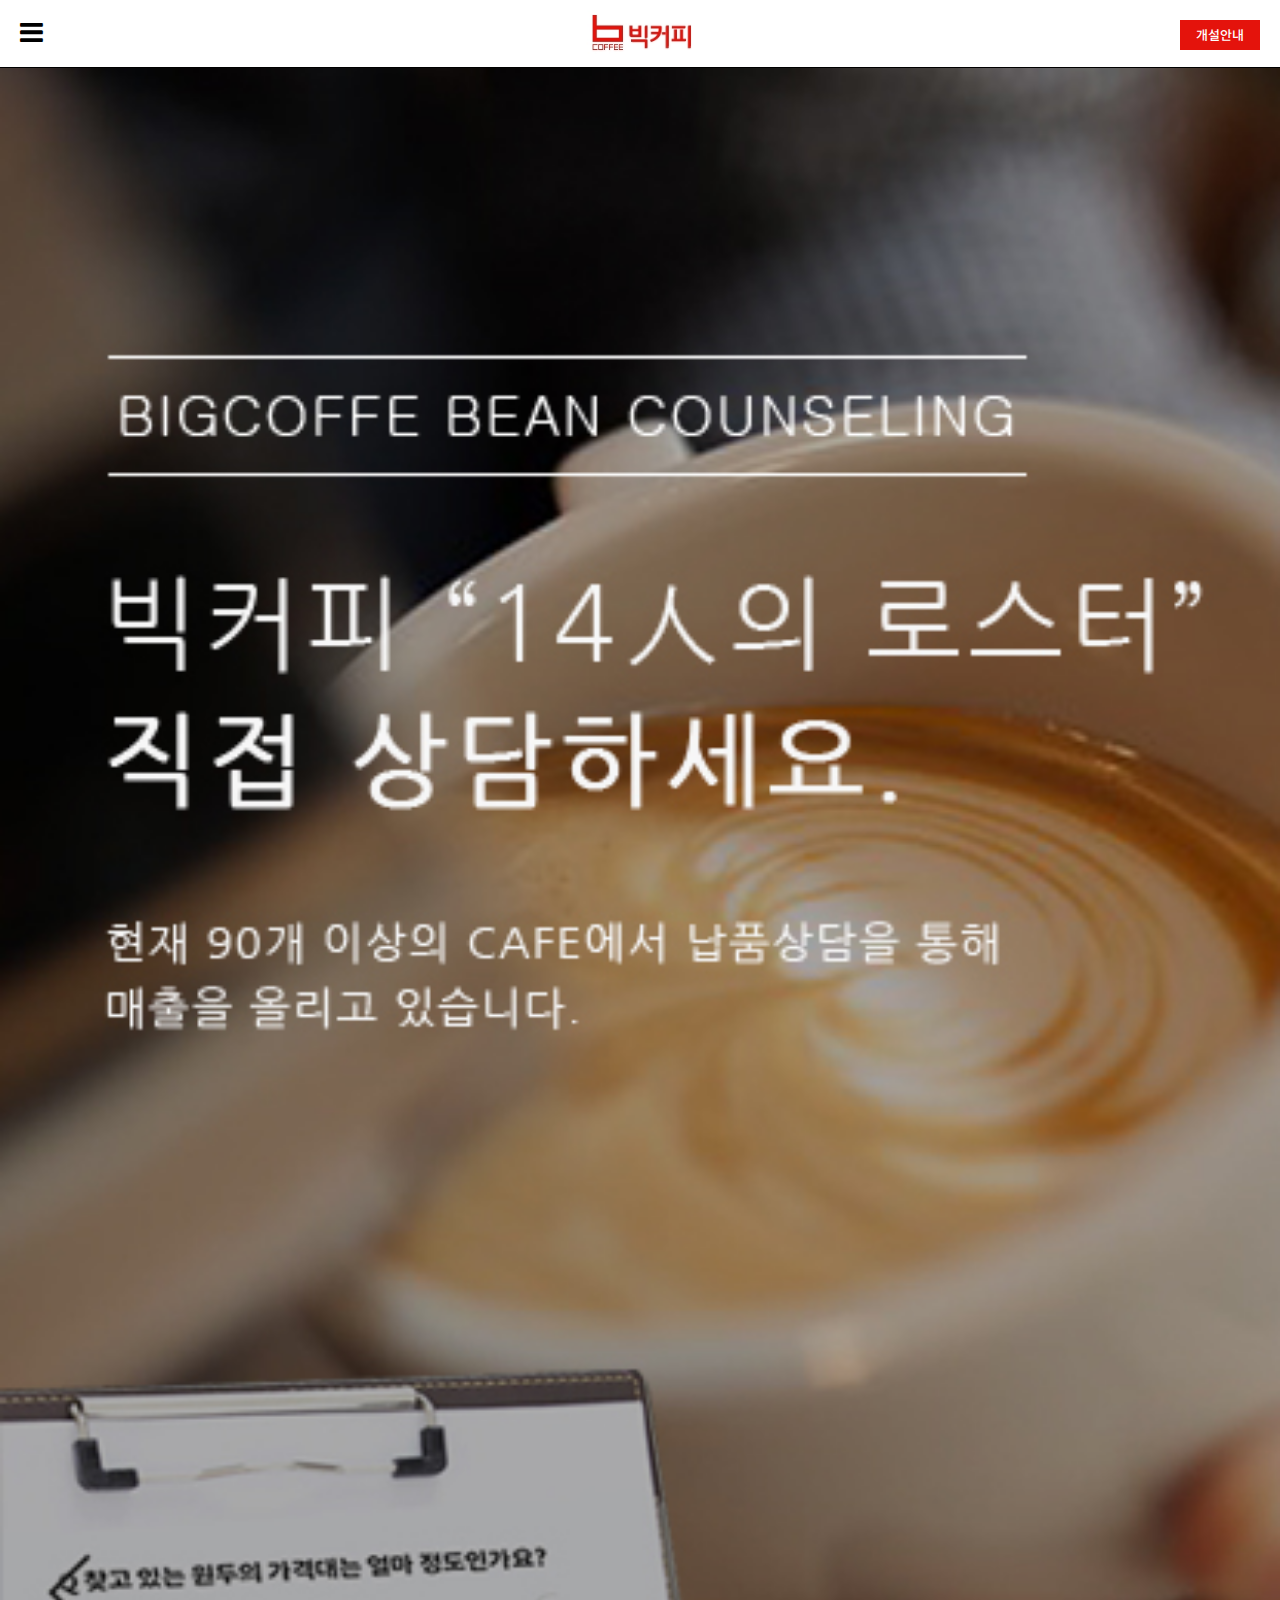
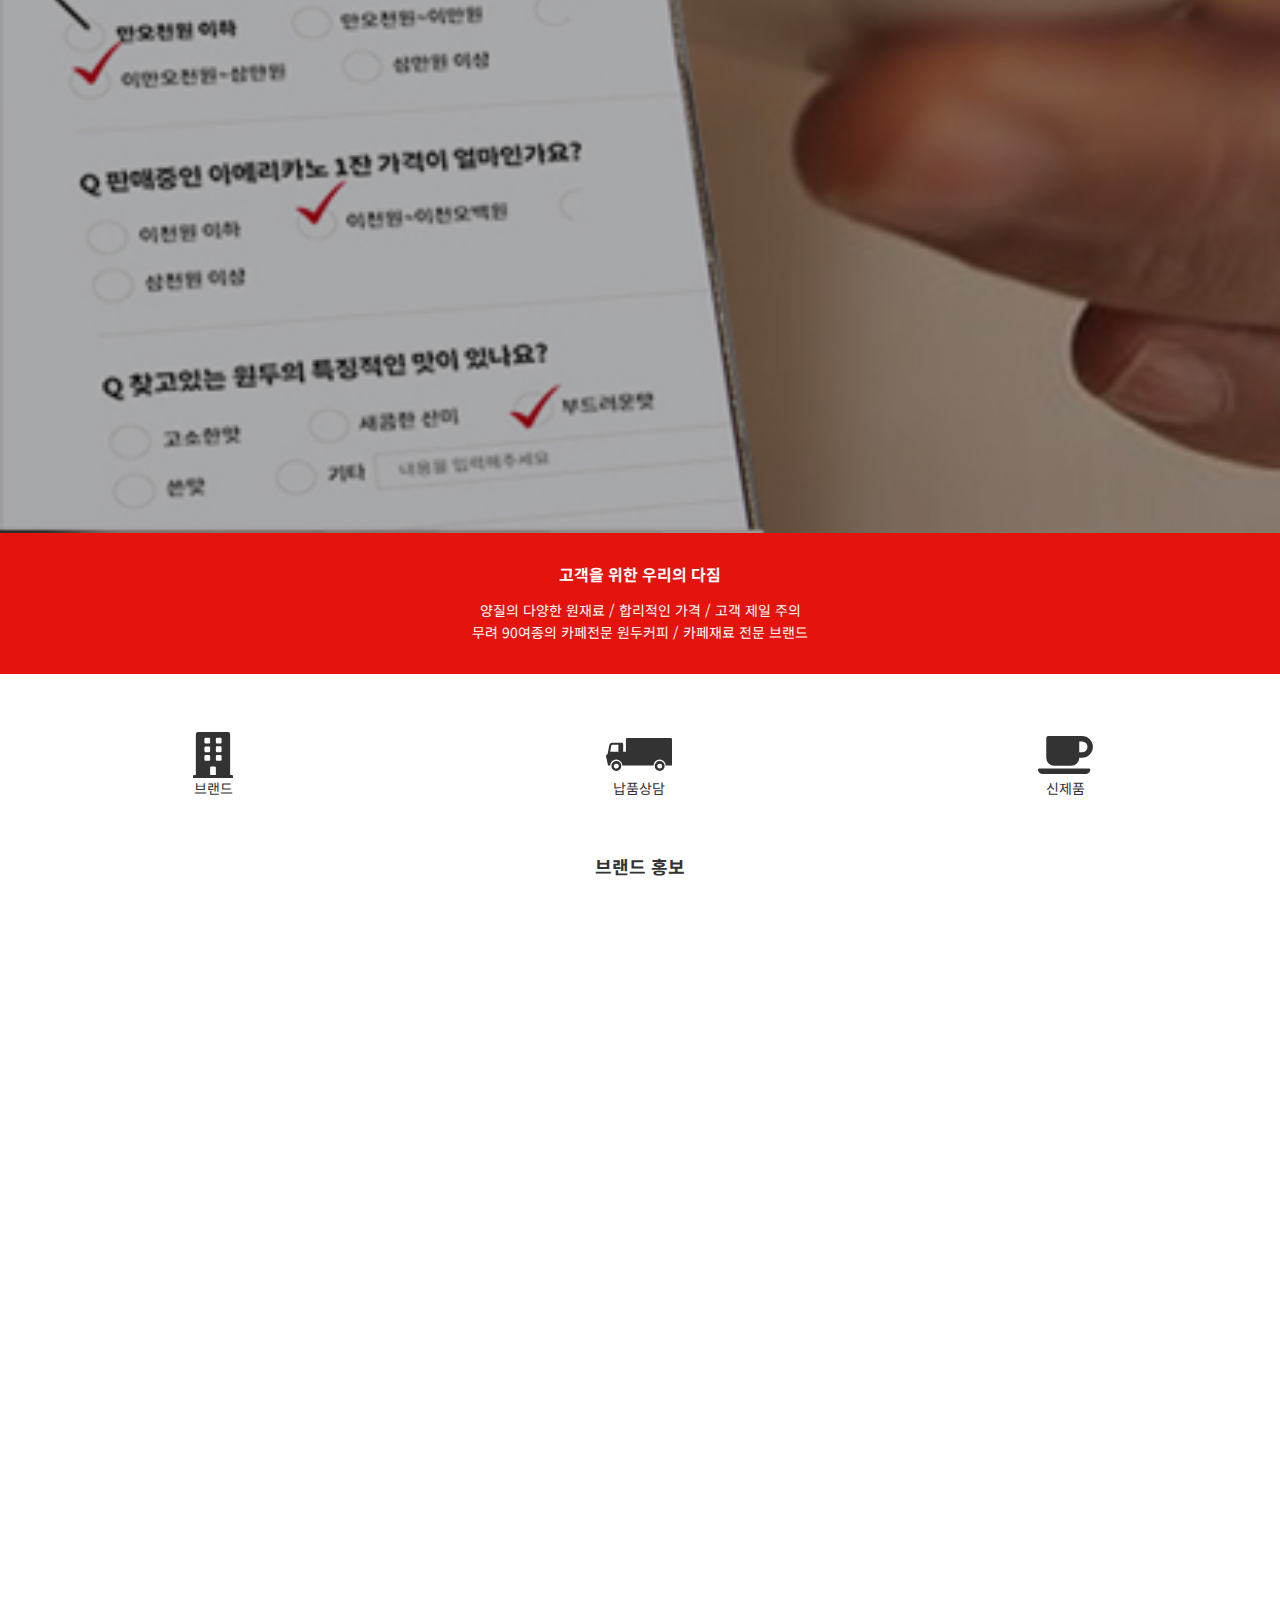
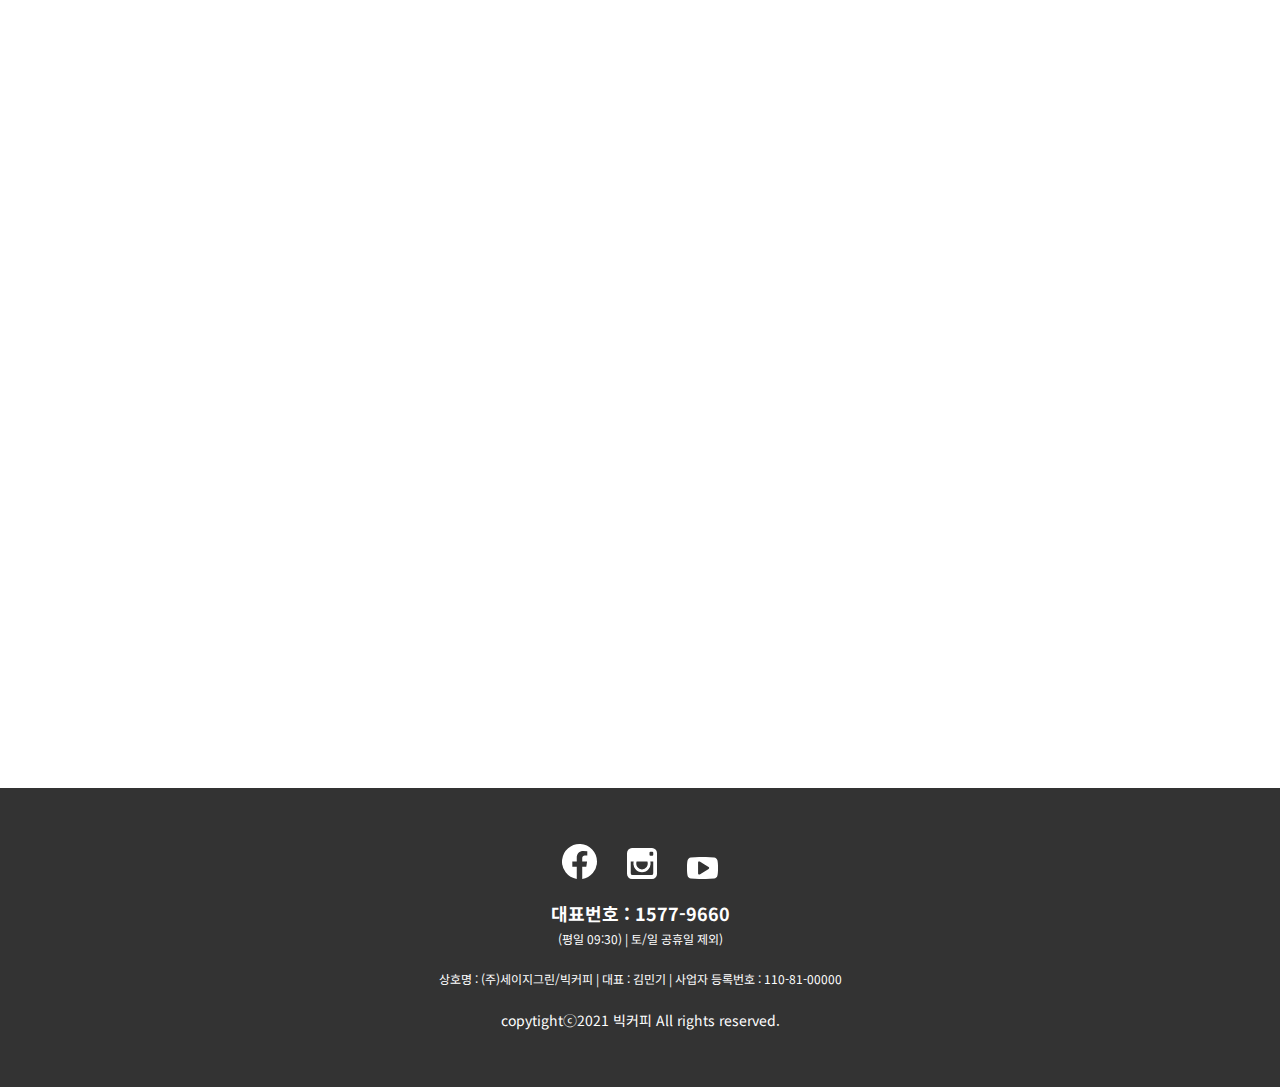
==== index.html @ 4d940194 "최초 업로드" ====
<!DOCTYPE html>
<html lang="ko">
<head>
    <meta charset="UTF-8">
    <meta name="viewport" content="width=device-width, initial-scale=1.0">
    <title>빅커피</title>
    <link rel="preconnect" href="https://fonts.gstatic.com">
    <link href="https://fonts.googleapis.com/css2?family=Noto+Sans+KR&display=swap" rel="stylesheet">
    <link rel="stylesheet" href="./css/style.css">
    <!--폰트 어썸 아이콘-->
    <link rel="stylesheet" href="https://stackpath.bootstrapcdn.com/font-awesome/4.7.0/css/font-awesome.min.css">
</head>
<body>
   <header id="main_header">
       <button class="btn_toggle"><i class="fa fa-bars fa-2x" aria-hidden="true"></i></button>
       <h1><a href="./index.html"><img src="./img/logo.jpg" alt="빅커피"></a></h1>
    <a href="#" class="btn_right">개설안내</a>
   </header>
   <section id="main_visual">
       <img src="./img/배너/banner02@2x.jpg" alt="배너1">
   </section>
   <section id="about">
       <h2>고객을 위한 우리의 다짐</h2>
       <p>양질의 다양한 원재료 / 합리적인 가격 / 고객 제일 주의<br>무려 90여종의 카페전문 원두커피 / 카페재료 전문 브랜드</p>
</section>
<section id="service">
    <ul><li><a href="#"><img src="./img/icon_brand.svg" alt="브랜드"></a><p>브랜드</p></li>
        <li><a href="#"><img src="./img/icon_truck.svg" alt="납품상담"></a><p>납품상담</p></li>
        <li><a href="#"><img src="./img/icon_coffee.svg" alt="신제품"></a><p>신제품</p></li></ul>
</section>

<section id="brand">
    <h2>브랜드 홍보</h2>
    <div>
        <iframe src="https://www.youtube.com/embed/5CzeFBEYQp0" frameborder="0" allow="accelerometer; autoplay; clipboard-write; encrypted-media; gyroscope; picture-in-picture" allowfullscreen></iframe></div>
    <div>
    <iframe src="https://www.youtube.com/embed/gWpYrhRm-FI" frameborder="0" allow="accelerometer; autoplay; clipboard-write; encrypted-media; gyroscope; picture-in-picture" allowfullscreen></iframe></div>
</section>
<footer id="main_footer">
    <div class="sns">
        <a href="#"><img src="./img/Icon awesome-facebook.svg" alt="facebook"></a>
        <a href="#"><img src="./img/Icon metro-instagram.svg" alt="instagram"></a>
        <a href="#"><img src="./img/Icon metro-youtube-play.svg" alt="youtube"></a>
    </div>
    <p class="tel">대표번호 : <a href="tel:1577-9660">1577-9660</a><br>
    <span>(평일 09:30) | 토/일 공휴일 제외)</span></p>
    <p class="info">상호명 : (주)세이지그린/빅커피 | 대표 : 김민기 |
        사업자 등록번호 : 110-81-00000</p>
        <p class="copyright">copytightⓒ2021 빅커피 All rights reserved.</p>
</footer>
</body>
---- css/style.css ----
*{margin: 0; padding: 0; box-sizing: border-box;}
ul{list-style: none;}
a{text-decoration: none;
color: #333;}
body{
    color: #333;
    font-family: 'Noto Sans KR', sans-serif;
    font-size: 14px;
    line-height: 1.6em;
    text-align: center;
}
h2{
    font-size: 18px;
    font-weight: bold;
}
#main_header{
    width: 100%;
    height: 68px;
    position: relative;
    border-bottom: 1px solid #000;
    text-align: center;
}
#main_header>h1 {padding: 10px;}
#main_header>h1 img {
    width: 109px;
    height: 44px;
}
#main_header>.btn_toggle{
    position: absolute;
    left: 20px;
    top: 20px;
    background: none;
    border: none;
}
#main_header>.btn_right{
    width: 80px;
    height: 30px;
    background: #E4130C;
    color: #fff;
    font-size: 13px;
    text-align: center;
    line-height: 30px;
    position: absolute;
    right: 20px;
    top: 20px;
    font-weight: 500;
}
#main_visual>img{
    width: 100%;
    display: block;
}
#about{
    background: #E4130C;
    color: #fff;
    text-align: center;
    padding: 30px;
}
#about>h2{
    font-size: 16px;
    margin-bottom: 13px;
}
#service{
    overflow: hidden;
    padding-top: 56px;
    padding-bottom: 56PX;
}
#service ul li{
    float: left;
    width: 33.3%;
    text-align: center;
}
#service>ul>li>a{
    display: inline-block;
    height: 47px;
    line-height: 47px;
}
#service>ul>li>a>img{
vertical-align: middle;
}
#brand{padding-bottom: 56px;}
#brand>div{
    position: relative;
    width: 100%;
    padding-bottom: 56.25%;
}
#brand>div>iframe{
    position: absolute;
    left: 0;top:0;
    width: 100%;
    height: 100%;
}
#brand>h2{
    margin-bottom: 15px;
}
#main_footer {
    background: #333;
    color: #fff;
    padding-top: 56px;
    padding-bottom: 56px;
    padding-left: 20px;
    padding-right: 20px;
  }
  
  #main_footer .sns img{
    margin-left: 13px;
    margin-right: 13px;
  }
  
  #main_footer .tel {
    font-size: 18px;
    font-weight: bold;
    margin-top: 18px;
    margin-bottom: 18px;
  }
  #main_footer .tel a {
    color: #fff;
  }
  #main_footer .tel span,
  #main_footer .info,
  #main_footer .copy {
    font-size: 12px;
    font-weight: 400;
  }
  
  #main_footer .info {
    margin-bottom: 18px;
  }
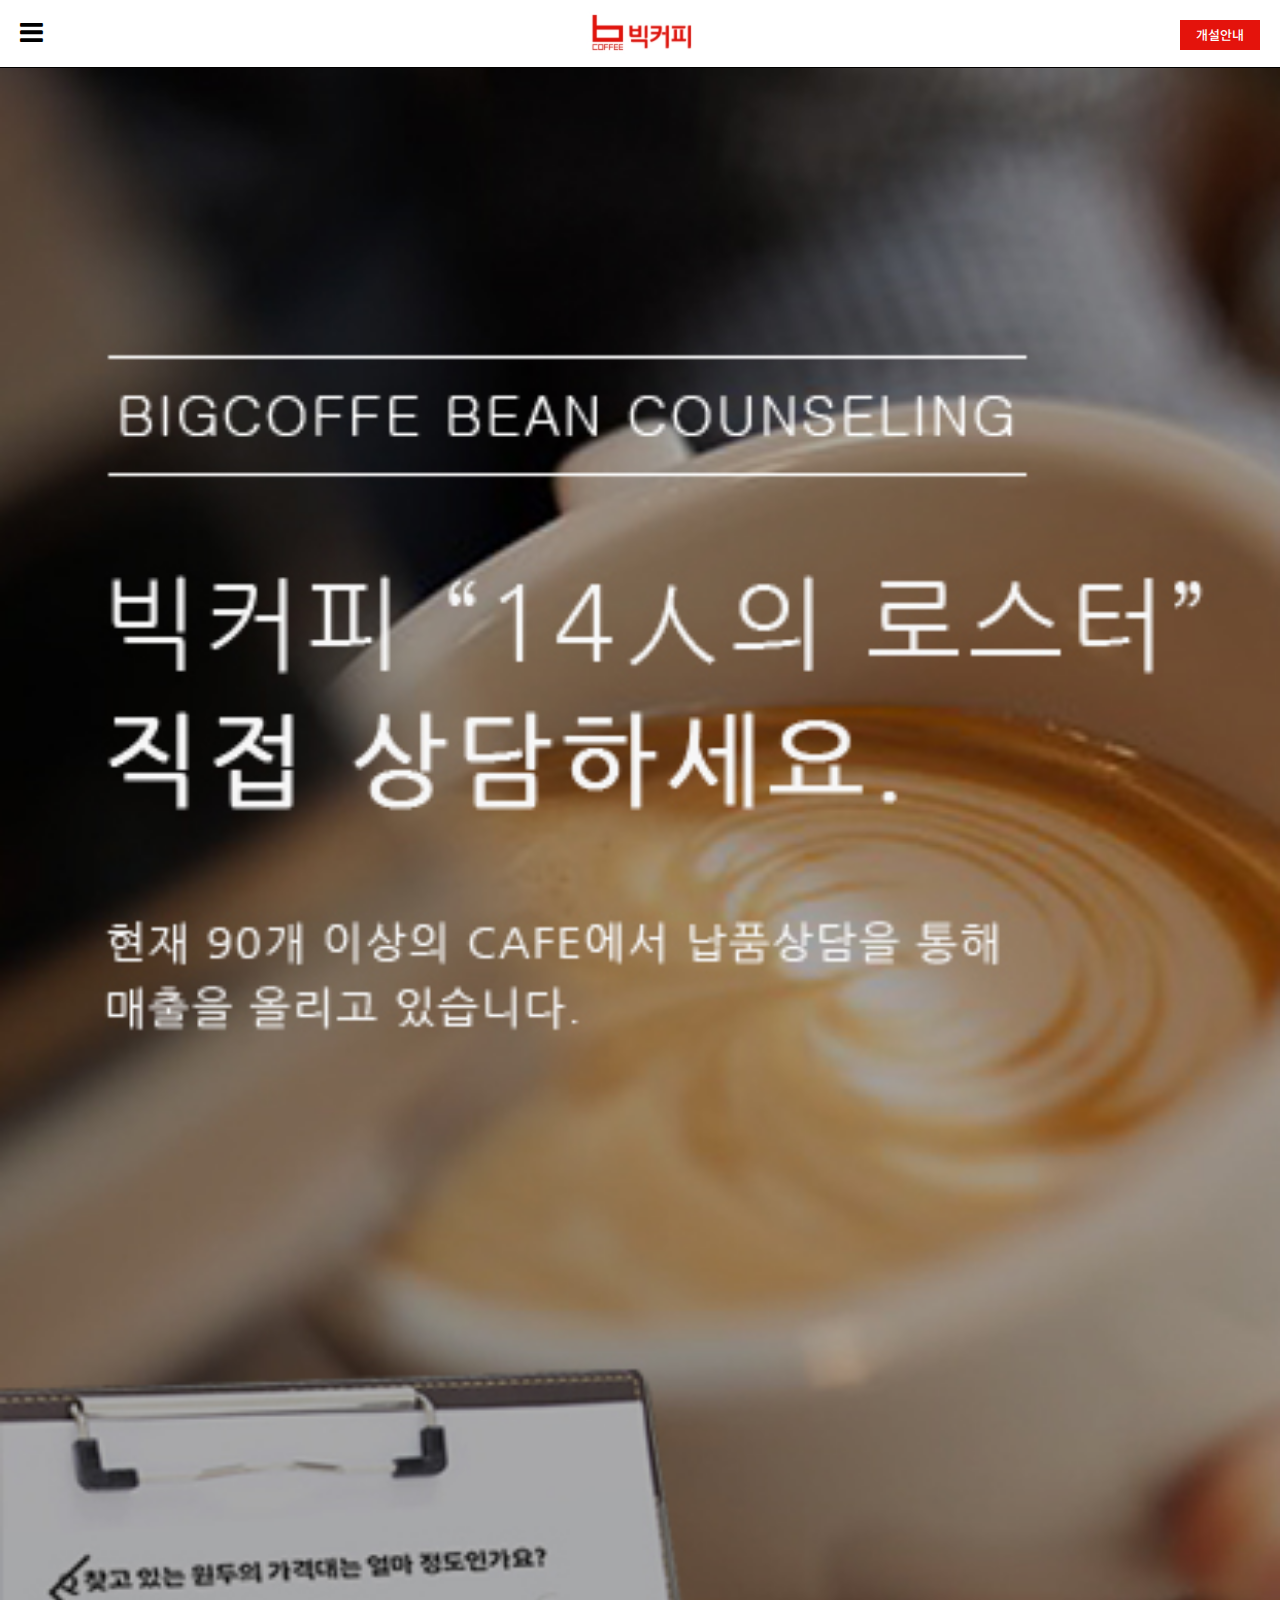
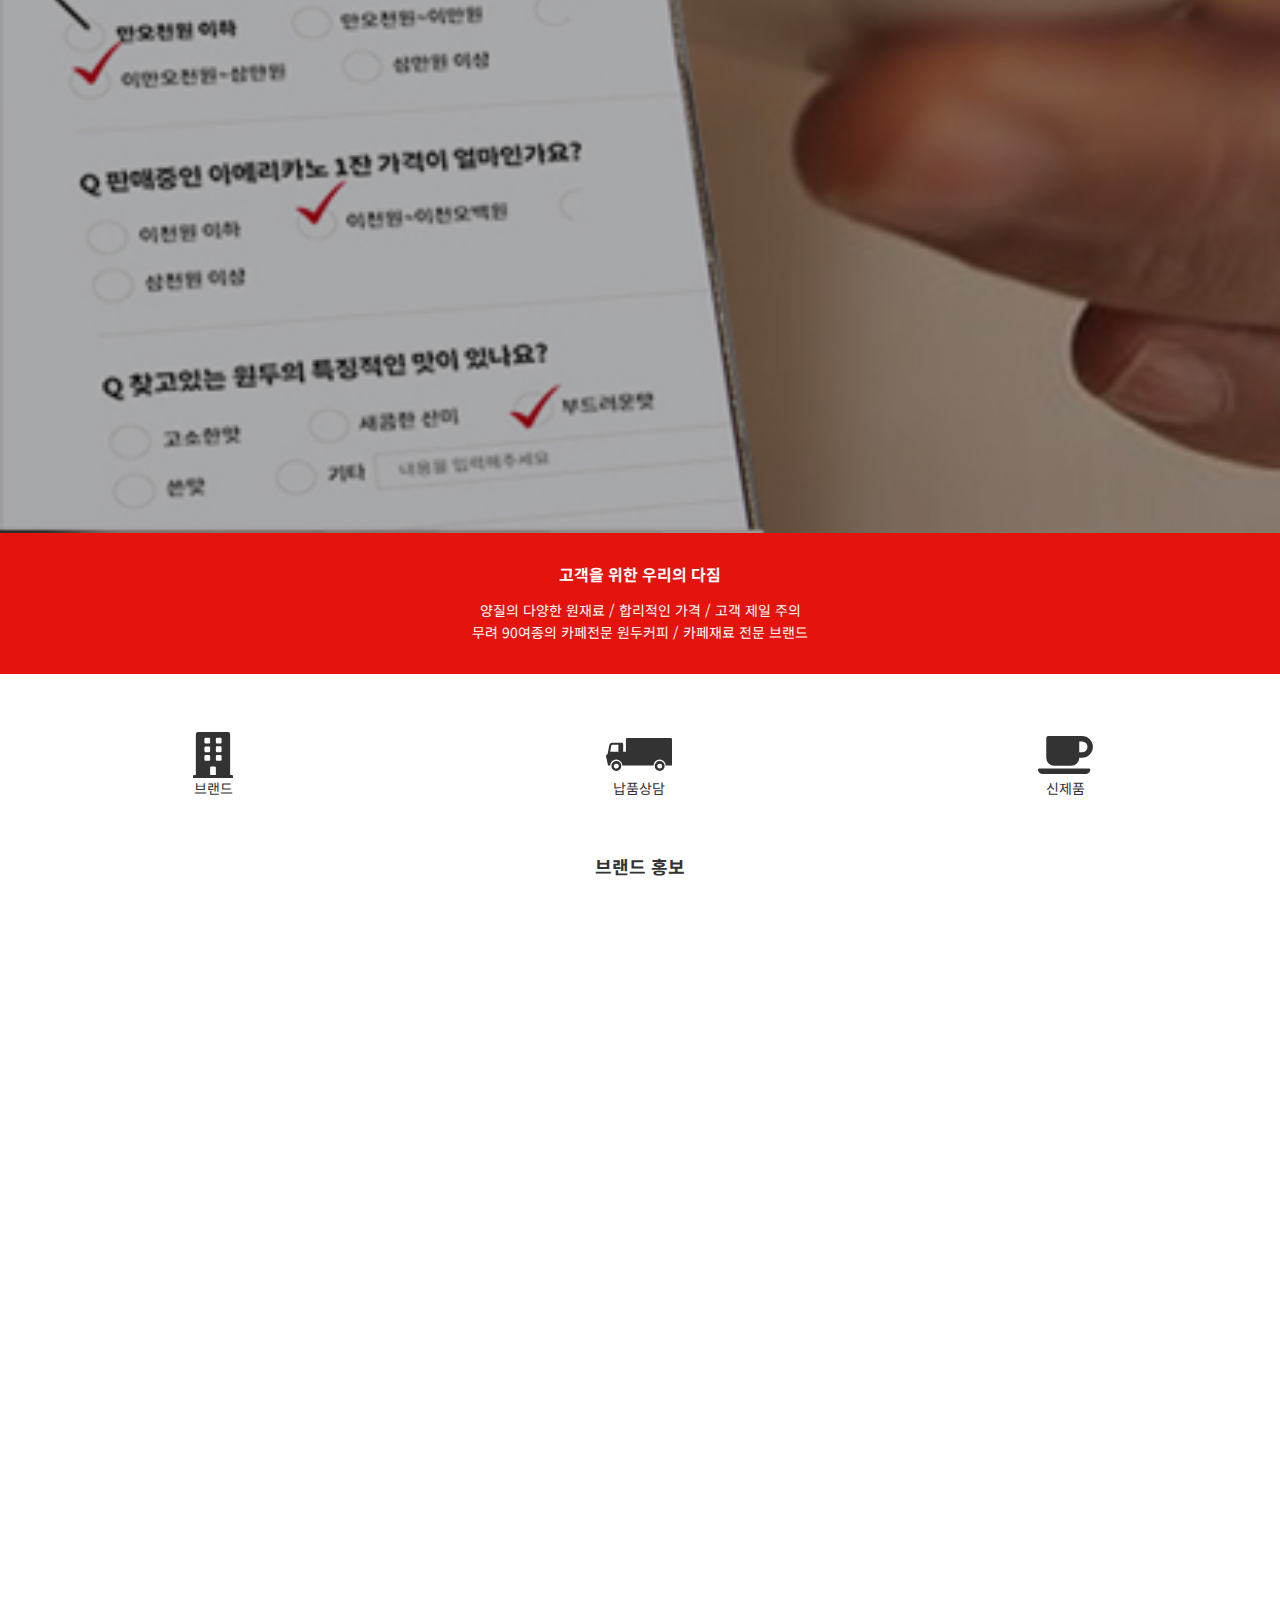
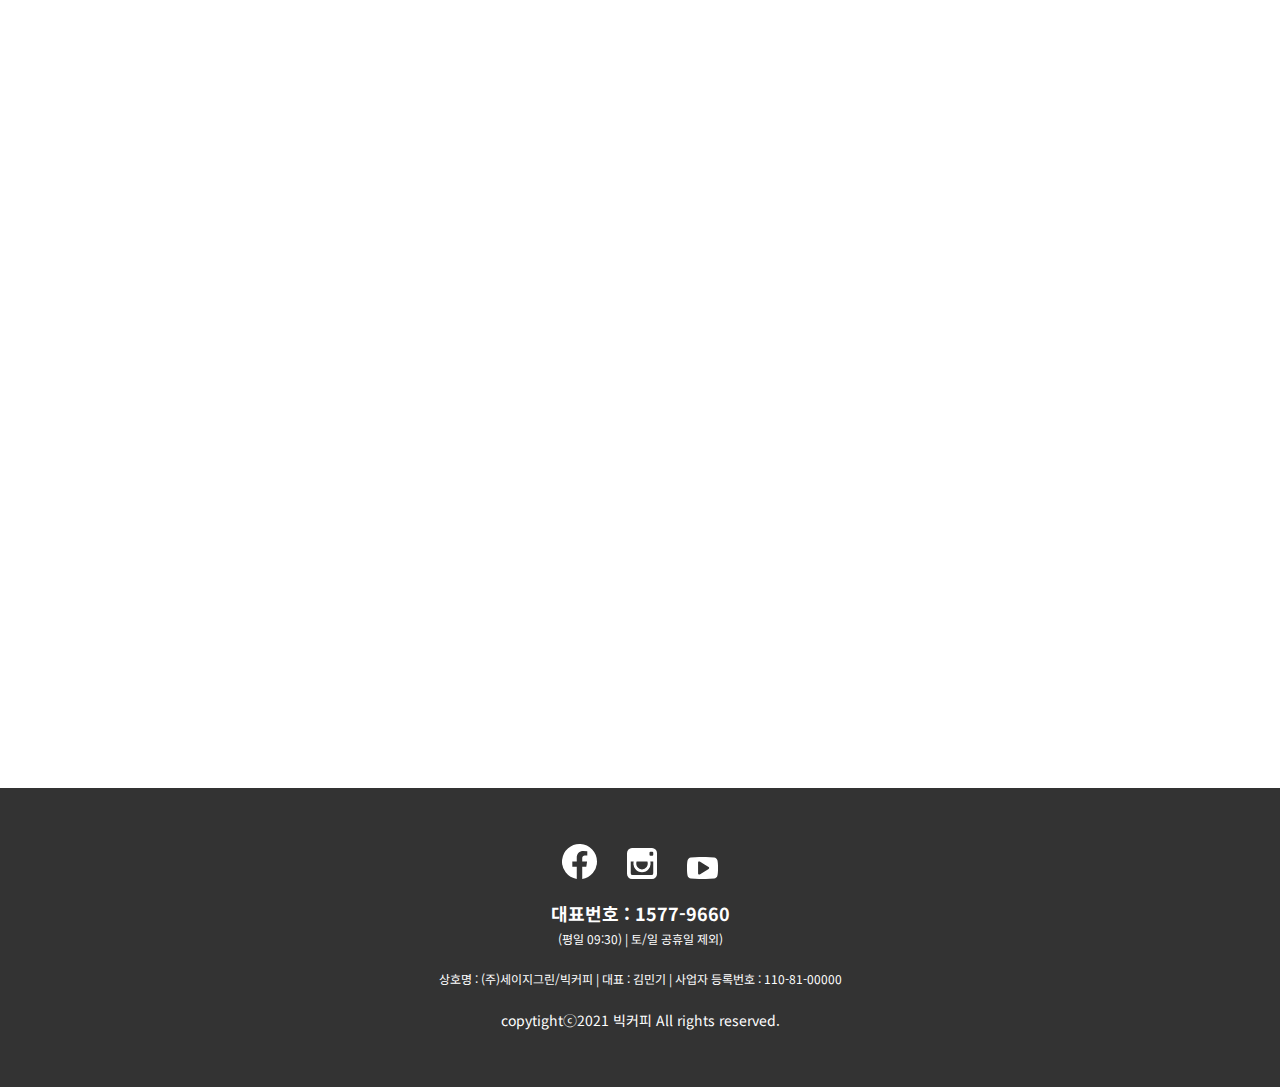
==== commit c69f2f6d: "Add files via upload" ====
--- a/index.html
+++ b/index.html
@@ -13,7 +13,7 @@
 <body>
    <header id="main_header">
        <button class="btn_toggle"><i class="fa fa-bars fa-2x" aria-hidden="true"></i></button>
-       <h1><a href="./index.html"><img src="./img/logo.jpg" alt="빅커피"></a></h1>
+       <h1><a href="./index.html"><img src="./img/logo@2x.jpg" alt="빅커피"></a></h1>
     <a href="#" class="btn_right">개설안내</a>
    </header>
    <section id="main_visual">
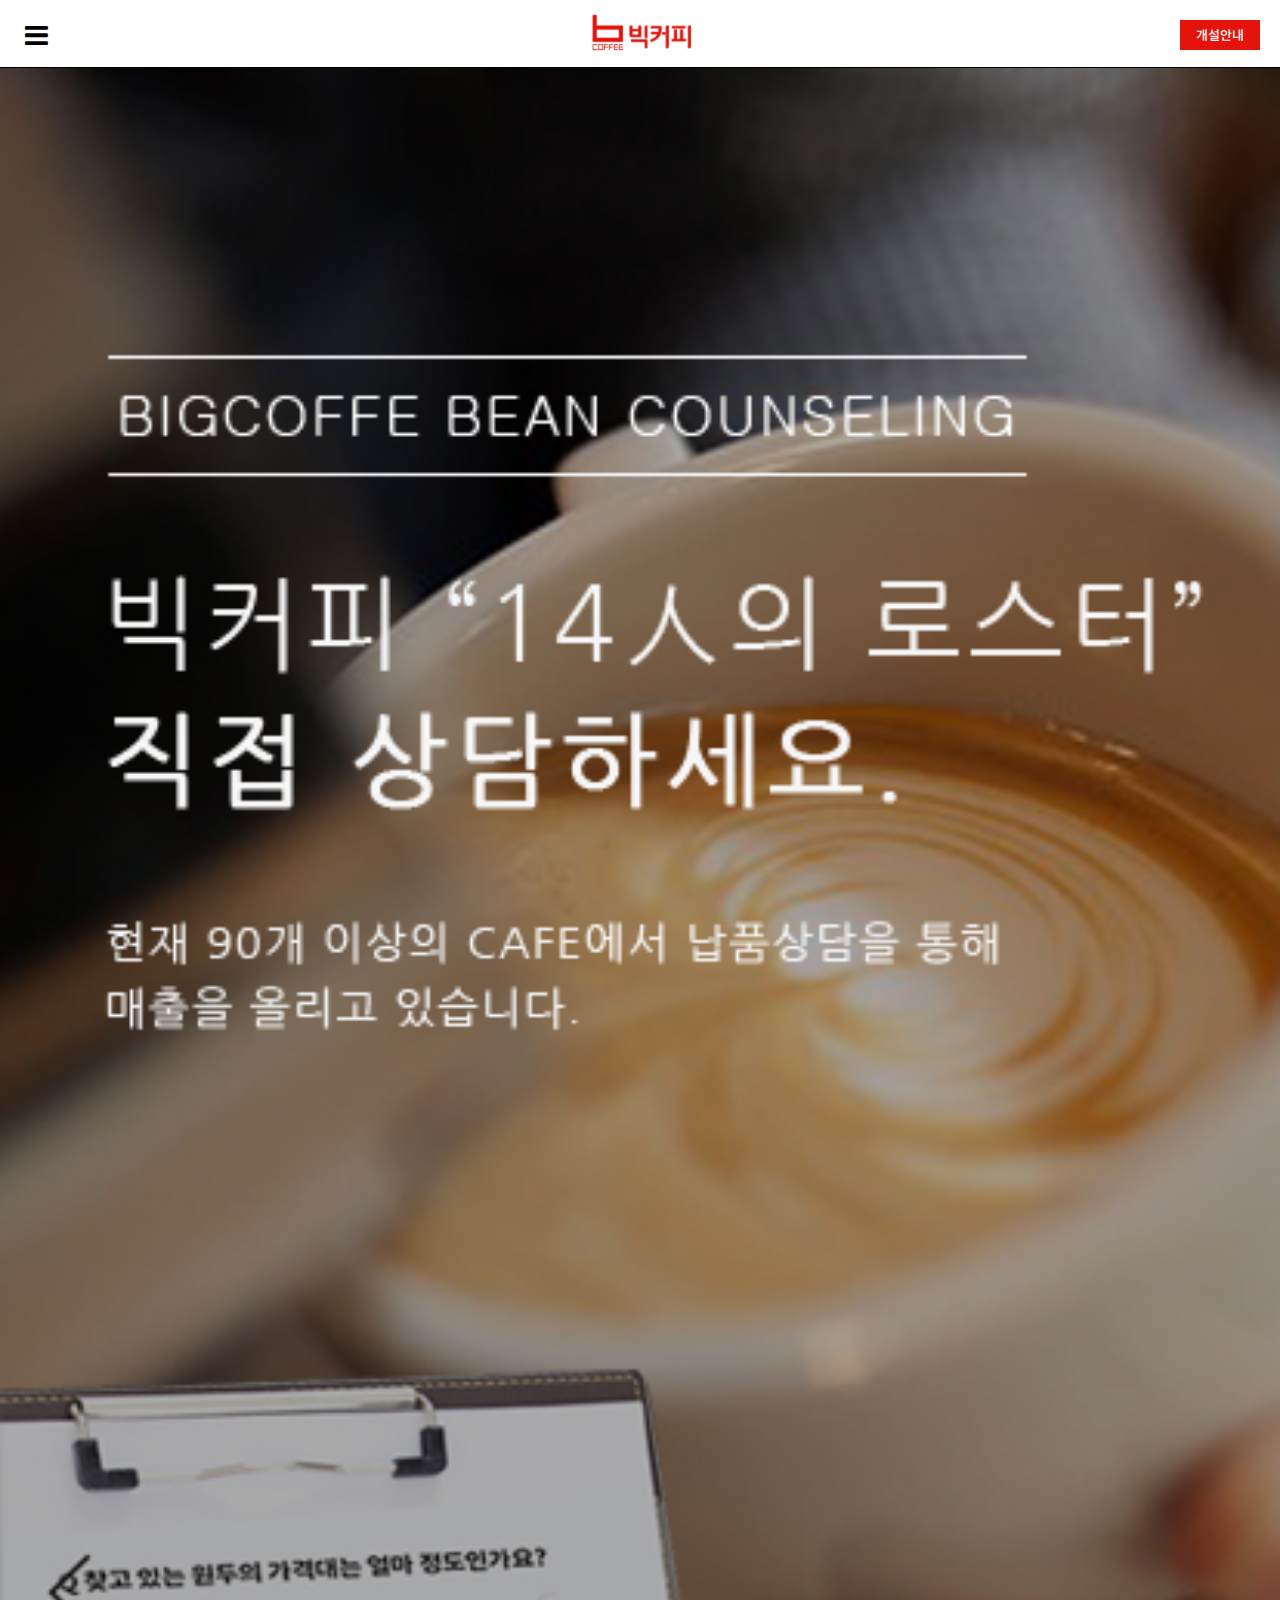
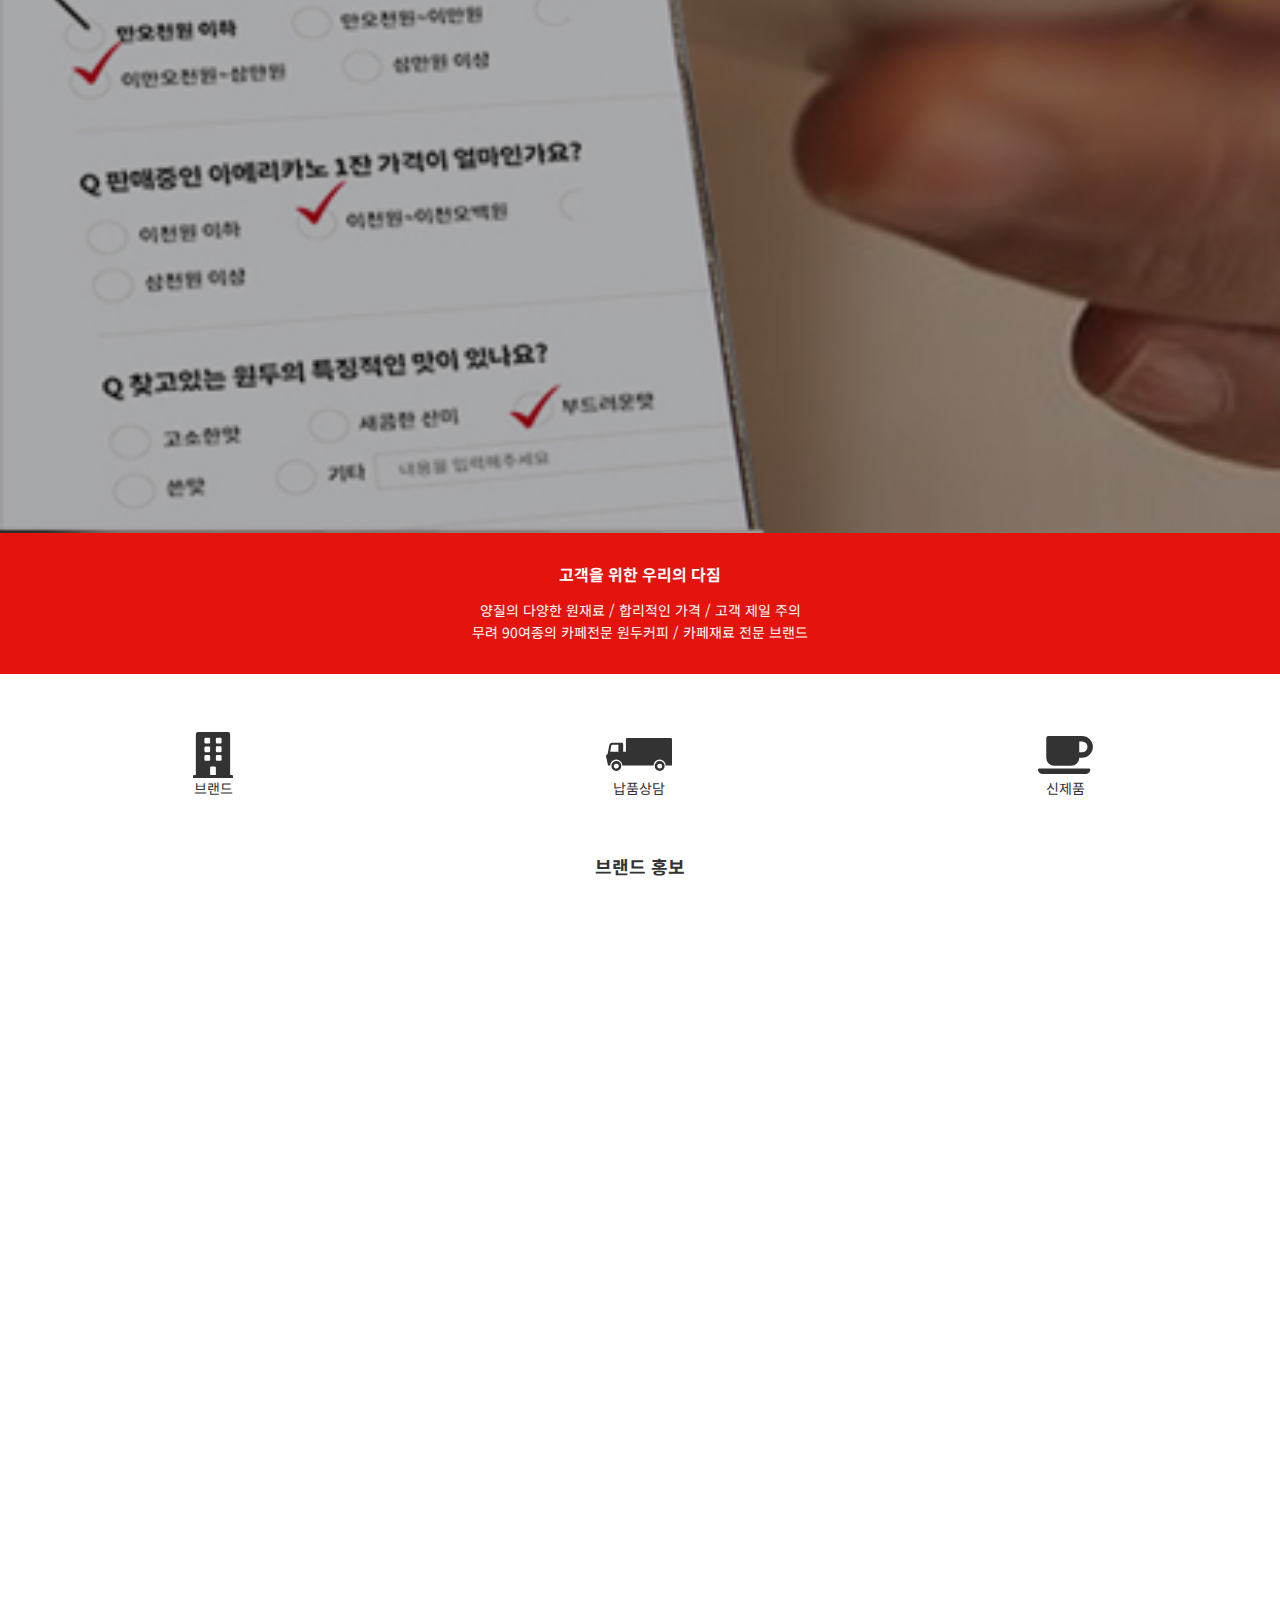
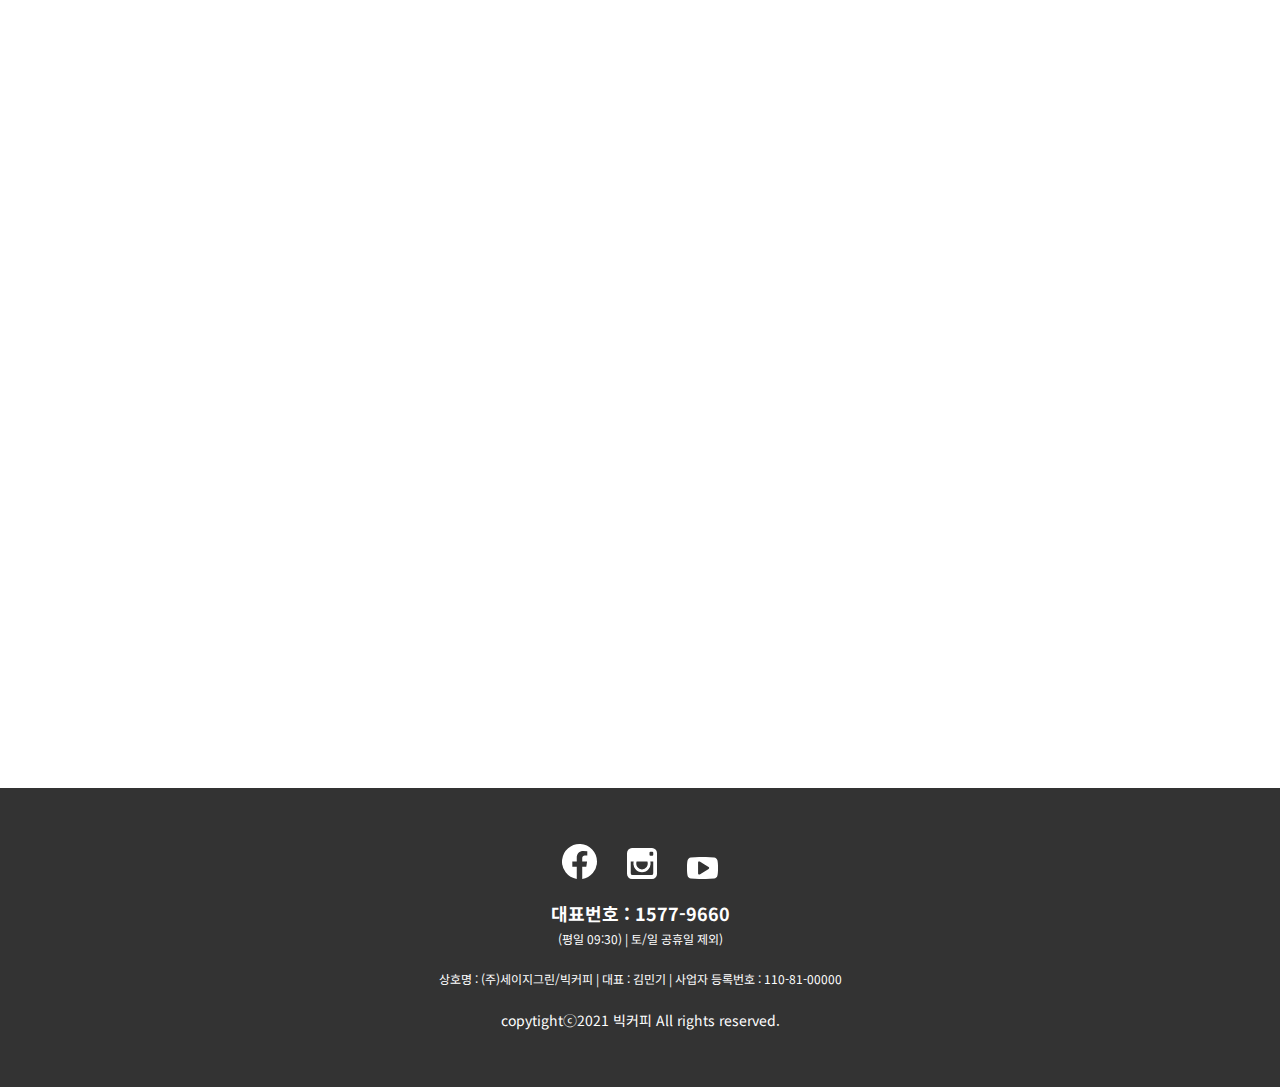
==== commit f712a7c3: "Add files via upload" ====
--- a/index.html
+++ b/index.html
@@ -4,22 +4,46 @@
     <meta charset="UTF-8">
     <meta name="viewport" content="width=device-width, initial-scale=1.0">
     <title>빅커피</title>
+
     <link rel="preconnect" href="https://fonts.gstatic.com">
-    <link href="https://fonts.googleapis.com/css2?family=Noto+Sans+KR&display=swap" rel="stylesheet">
+    <link rel="preconnect" href="https://fonts.gstatic.com">
+    <link href="https://fonts.googleapis.com/css2?family=Noto+Sans+KR:wght@400;500;700&display=swap" rel="stylesheet">
+    
     <link rel="stylesheet" href="./css/style.css">
+    <!-- 제이쿼리 -->
+    <script src="js/jquery-3.5.1.min.js"></script>
+    <!-- 사용자 자바스크립트 -->
+    <script src="./js/main.js"></script>
     <!--폰트 어썸 아이콘-->
     <link rel="stylesheet" href="https://stackpath.bootstrapcdn.com/font-awesome/4.7.0/css/font-awesome.min.css">
 </head>
 <body>
    <header id="main_header">
        <button class="btn_toggle"><i class="fa fa-bars fa-2x" aria-hidden="true"></i></button>
+
        <h1><a href="./index.html"><img src="./img/logo@2x.jpg" alt="빅커피"></a></h1>
+
+       <nav id="gnb">
+           <div>
+               <button class="btn_close"><i class="fa fa-times fa-2x" aria-hidden="true"></i></button>
+           </div>
+           <ul>
+               <li><a href="#">빅커피 소개</a></li>
+               <li><a href="#">메뉴</a></li>
+               <li><a href="#">신제품</a></li>
+               <li><a href="#">원두 납품  상담</a></li>
+               <li><a href="#">매장 안내</a></li>
+               <li><a href="#">오시는 길</a></li>
+           </ul>
+       </nav>
+
     <a href="#" class="btn_right">개설안내</a>
+
    </header>
-   <section id="main_visual">
+<section id="main_visual">
        <img src="./img/배너/banner02@2x.jpg" alt="배너1">
-   </section>
-   <section id="about">
+</section>
+<section id="about">
        <h2>고객을 위한 우리의 다짐</h2>
        <p>양질의 다양한 원재료 / 합리적인 가격 / 고객 제일 주의<br>무려 90여종의 카페전문 원두커피 / 카페재료 전문 브랜드</p>
 </section>
@@ -28,7 +52,6 @@
         <li><a href="#"><img src="./img/icon_truck.svg" alt="납품상담"></a><p>납품상담</p></li>
         <li><a href="#"><img src="./img/icon_coffee.svg" alt="신제품"></a><p>신제품</p></li></ul>
 </section>
-
 <section id="brand">
     <h2>브랜드 홍보</h2>
     <div>
--- a/css/style.css
+++ b/css/style.css
@@ -29,6 +29,8 @@
     position: absolute;
     left: 20px;
     top: 20px;
+    width: 32px;
+    height: 32px;
     background: none;
     border: none;
 }
@@ -124,4 +126,33 @@
   
   #main_footer .info {
     margin-bottom: 18px;
+  }
+  /* 메인메뉴 */
+  #gnb{
+      width: 300px;
+      height: 100%;
+      position: fixed;
+      left: 0;
+      top: 0;
+      background: #fff;
+      z-index: 999;
+      box-shadow: 2px 0px 6px rgba(0,0,0,0.5);
+      display:none;
+  }
+  #gnb>div{
+    height: 68px;
+  }
+  #gnb .btn_close{
+    position: absolute;
+    right: 20px;
+    top: 20px;
+    width: 32px;
+    height: 32px;
+    background: none;
+    border: none;
+  }
+  #gnb>ul>li{
+    padding: 10px 20px;
+    text-align: left;
+    font-weight: 500;
   }